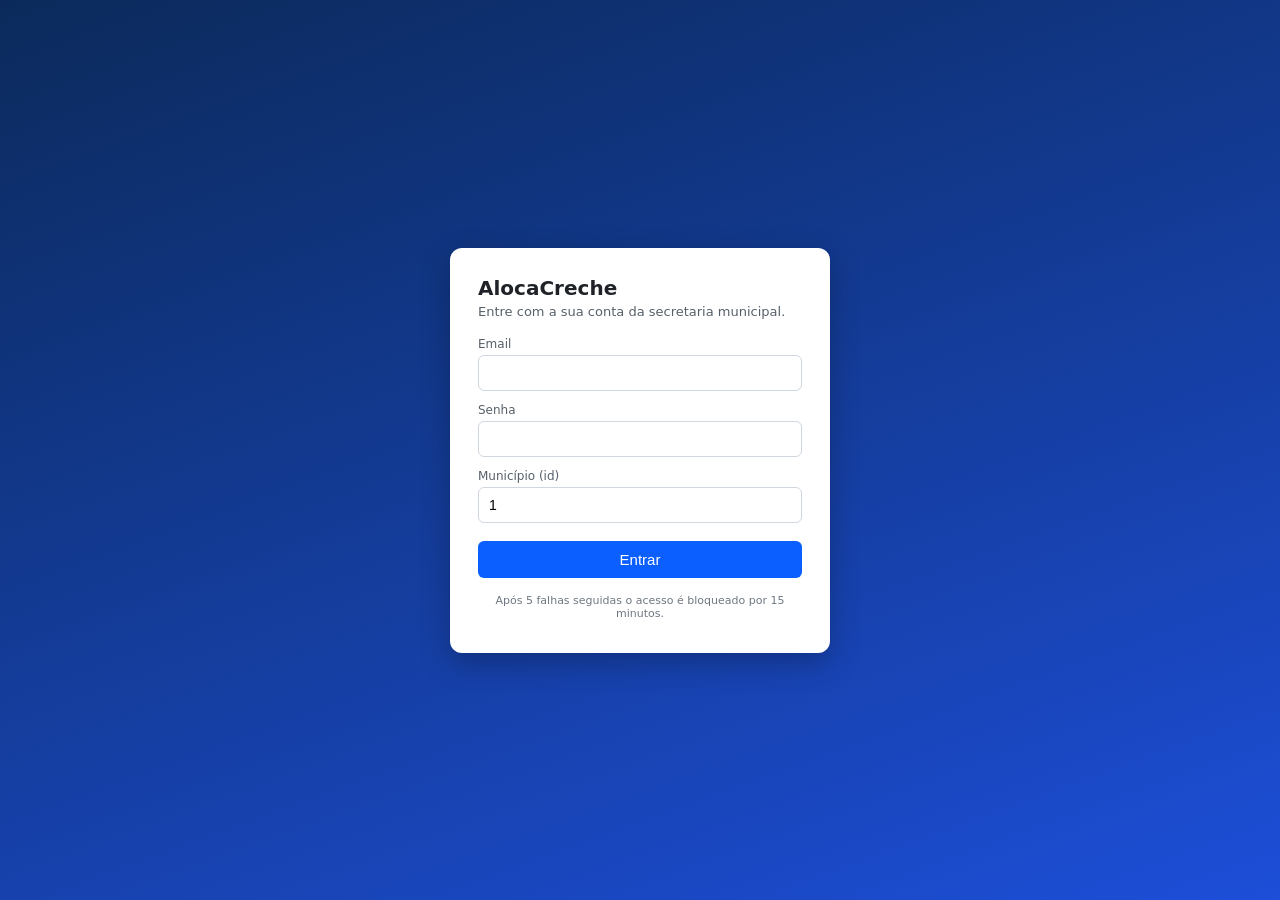
==== alocacreche-gateway/src/main/resources/static/login.html @ 021d6e7f "feat(demo): adiciona paginas de login e painel de demonstracao servidas pelo Gateway" ====
<!DOCTYPE html>
<html lang="pt-BR">
<head>
<meta charset="utf-8">
<meta name="viewport" content="width=device-width, initial-scale=1">
<title>AlocaCreche - Entrar</title>
<style>
  :root { --borda: #d0d7de; --azul: #0b5fff; --ok: #1a7f37; --erro: #cf222e; --aviso: #9a6700; }
  * { box-sizing: border-box; }
  body { font-family: system-ui, sans-serif; margin: 0; min-height: 100vh; display: grid; place-items: center;
         background: linear-gradient(160deg, #0b2a5b, #1d4ed8); color: #1f2328; }
  .caixa { background: #fff; width: 100%; max-width: 380px; border-radius: 12px; padding: 28px 28px 22px; box-shadow: 0 10px 30px rgba(0,0,0,.25); }
  h1 { font-size: 20px; margin: 0 0 4px; }
  .sub { color: #57606a; font-size: 13px; margin: 0 0 18px; }
  label { display: block; font-size: 12px; margin: 12px 0 4px; color: #57606a; }
  input { width: 100%; padding: 9px 10px; border: 1px solid var(--borda); border-radius: 6px; font-size: 14px; }
  input:focus { outline: 2px solid #b6d0ff; border-color: var(--azul); }
  button { width: 100%; margin-top: 18px; padding: 10px; border: 0; border-radius: 6px; background: var(--azul); color: #fff; font-size: 15px; cursor: pointer; }
  button:disabled { opacity: .6; cursor: wait; }
  .msg { margin-top: 14px; padding: 9px 11px; border-radius: 6px; font-size: 13px; display: none; }
  .msg.erro { display: block; background: #ffebe9; color: var(--erro); }
  .msg.aviso { display: block; background: #fff8c5; color: var(--aviso); }
  .msg.ok { display: block; background: #dafbe1; color: var(--ok); }
  .rodape { margin-top: 16px; font-size: 11px; color: #6e7781; text-align: center; }
</style>
</head>
<body>
<form class="caixa" id="formulario" autocomplete="off">
  <h1>AlocaCreche</h1>
  <p class="sub">Entre com a sua conta da secretaria municipal.</p>

  <label for="email">Email</label>
  <input id="email" type="email" required autocomplete="off">

  <label for="senha">Senha</label>
  <input id="senha" type="password" required autocomplete="off">

  <label for="municipio">Município (id)</label>
  <input id="municipio" type="number" min="1" value="1" required>

  <button id="entrar" type="submit">Entrar</button>
  <div id="mensagem" class="msg" role="alert"></div>
  <p class="rodape">Após 5 falhas seguidas o acesso é bloqueado por 15 minutos.</p>
</form>

<script>
  var CHAVE_TOKEN = 'alocacreche.token';
  var CHAVE_MUNICIPIO = 'alocacreche.municipioId';
  var CHAVE_EXPIRA = 'alocacreche.expiraEm';

  function $(id) { return document.getElementById(id); }

  function mostrar(tipo, texto) {
    var caixa = $('mensagem');
    caixa.className = 'msg ' + tipo;
    caixa.textContent = texto;
  }

  function descreverBloqueio(resposta) {
    var segundos = Number(resposta.headers.get('Retry-After'));
    if (!segundos) { return 'Muitas tentativas de login. Tente novamente mais tarde.'; }
    var minutos = Math.ceil(segundos / 60);
    return 'Muitas tentativas de login. Tente novamente em cerca de ' + minutos + ' min.';
  }

  $('formulario').onsubmit = async function (evento) {
    evento.preventDefault();
    $('entrar').disabled = true;
    mostrar('aviso', 'Entrando...');
    try {
      var municipioId = Number($('municipio').value);
      var resposta = await fetch('/api/v1/auth/login', {
        method: 'POST',
        headers: { 'Content-Type': 'application/json' },
        body: JSON.stringify({ email: $('email').value, senha: $('senha').value, municipioId: municipioId })
      });
      if (resposta.ok) {
        var dados = await resposta.json();
        sessionStorage.setItem(CHAVE_TOKEN, dados.token);
        sessionStorage.setItem(CHAVE_MUNICIPIO, String(municipioId));
        sessionStorage.setItem(CHAVE_EXPIRA, dados.expiraEm);
        $('senha').value = '';
        mostrar('ok', 'Login realizado. Redirecionando...');
        window.location.href = '/index.html';
        return;
      }
      if (resposta.status === 401) {
        mostrar('erro', 'Credenciais inválidas.');
      } else if (resposta.status === 429) {
        mostrar('aviso', descreverBloqueio(resposta));
      } else if (resposta.status === 400) {
        mostrar('erro', 'Preencha email, senha e município corretamente.');
      } else {
        mostrar('erro', 'Erro inesperado (HTTP ' + resposta.status + ').');
      }
    } catch (erro) {
      mostrar('erro', 'Não foi possível falar com o servidor. Os serviços estão no ar?');
    } finally {
      $('entrar').disabled = false;
    }
  };
</script>
</body>
</html>
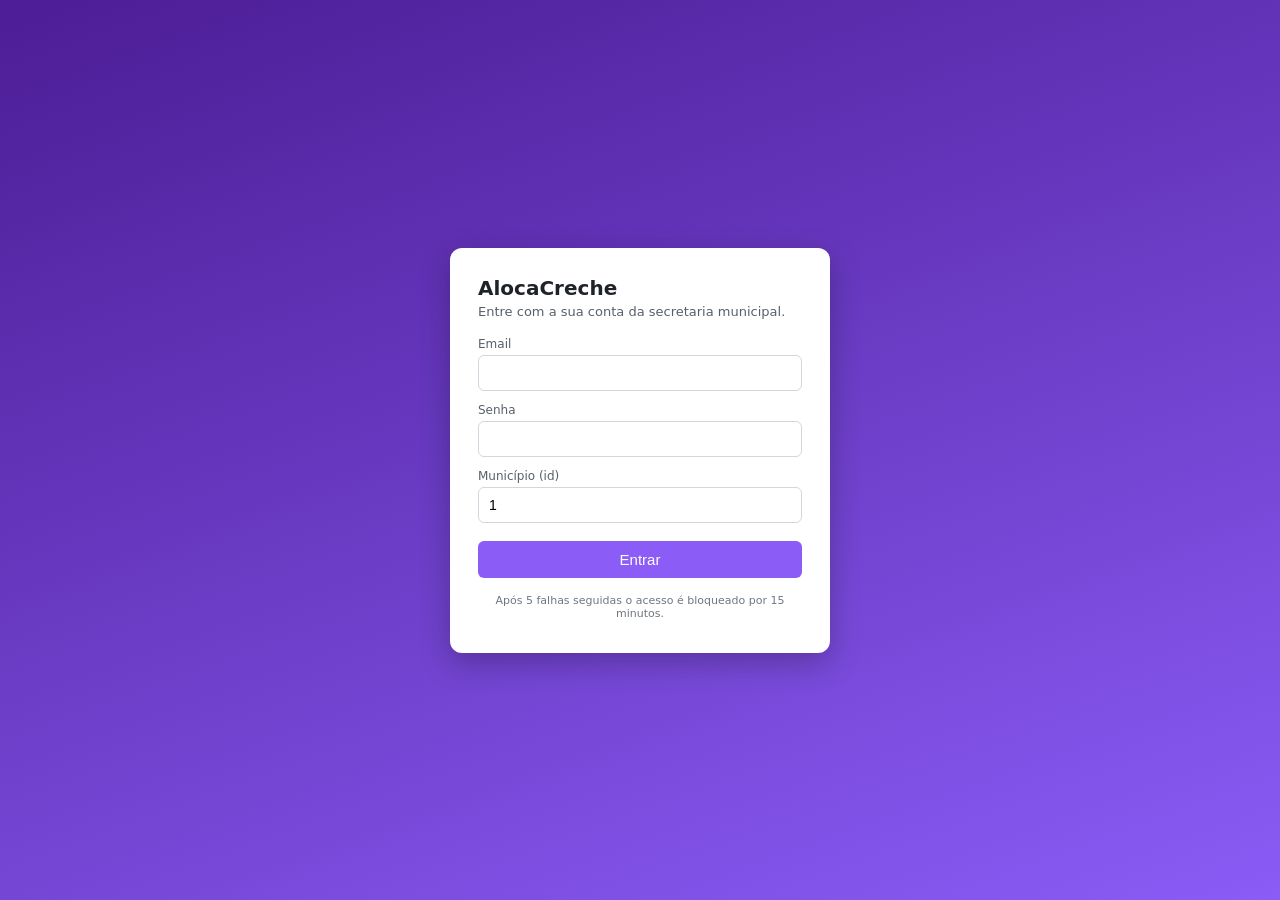
==== commit 29a82c8e: "feat(demo): tabela de perfis na aba Seguranca, SQL para DBeaver no lugar de docker compose e nova co" ====
--- a/alocacreche-gateway/src/main/resources/static/login.html
+++ b/alocacreche-gateway/src/main/resources/static/login.html
@@ -5,16 +5,16 @@
 <meta name="viewport" content="width=device-width, initial-scale=1">
 <title>AlocaCreche - Entrar</title>
 <style>
-  :root { --borda: #d0d7de; --azul: #0b5fff; --ok: #1a7f37; --erro: #cf222e; --aviso: #9a6700; }
+  :root { --borda: #d0d7de; --azul: #8B5CF6; --ok: #1a7f37; --erro: #cf222e; --aviso: #9a6700; }
   * { box-sizing: border-box; }
   body { font-family: system-ui, sans-serif; margin: 0; min-height: 100vh; display: grid; place-items: center;
-         background: linear-gradient(160deg, #0b2a5b, #1d4ed8); color: #1f2328; }
+         background: linear-gradient(160deg, #4c1d95, #8B5CF6); color: #1f2328; }
   .caixa { background: #fff; width: 100%; max-width: 380px; border-radius: 12px; padding: 28px 28px 22px; box-shadow: 0 10px 30px rgba(0,0,0,.25); }
   h1 { font-size: 20px; margin: 0 0 4px; }
   .sub { color: #57606a; font-size: 13px; margin: 0 0 18px; }
   label { display: block; font-size: 12px; margin: 12px 0 4px; color: #57606a; }
   input { width: 100%; padding: 9px 10px; border: 1px solid var(--borda); border-radius: 6px; font-size: 14px; }
-  input:focus { outline: 2px solid #b6d0ff; border-color: var(--azul); }
+  input:focus { outline: 2px solid #ddd6fe; border-color: var(--azul); }
   button { width: 100%; margin-top: 18px; padding: 10px; border: 0; border-radius: 6px; background: var(--azul); color: #fff; font-size: 15px; cursor: pointer; }
   button:disabled { opacity: .6; cursor: wait; }
   .msg { margin-top: 14px; padding: 9px 11px; border-radius: 6px; font-size: 13px; display: none; }
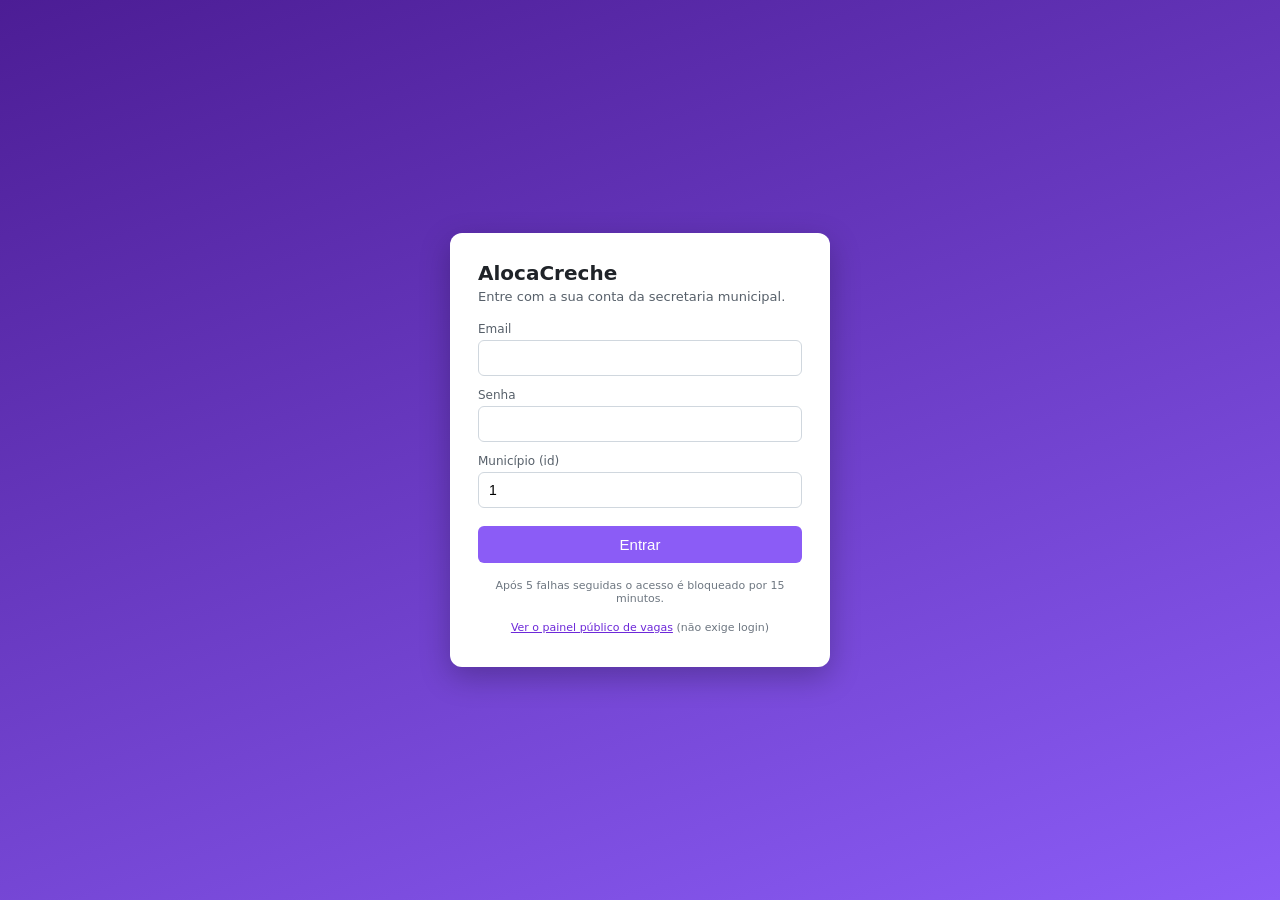
==== commit e0c36e72: "feat(demo): pagina publica estilizada do painel de vagas, sem login, com atualizacao automatica" ====
--- a/alocacreche-gateway/src/main/resources/static/login.html
+++ b/alocacreche-gateway/src/main/resources/static/login.html
@@ -41,6 +41,7 @@
   <button id="entrar" type="submit">Entrar</button>
   <div id="mensagem" class="msg" role="alert"></div>
   <p class="rodape">Após 5 falhas seguidas o acesso é bloqueado por 15 minutos.</p>
+  <p class="rodape"><a href="/painel.html" style="color:#6d28d9">Ver o painel público de vagas</a> (não exige login)</p>
 </form>
 
 <script>
